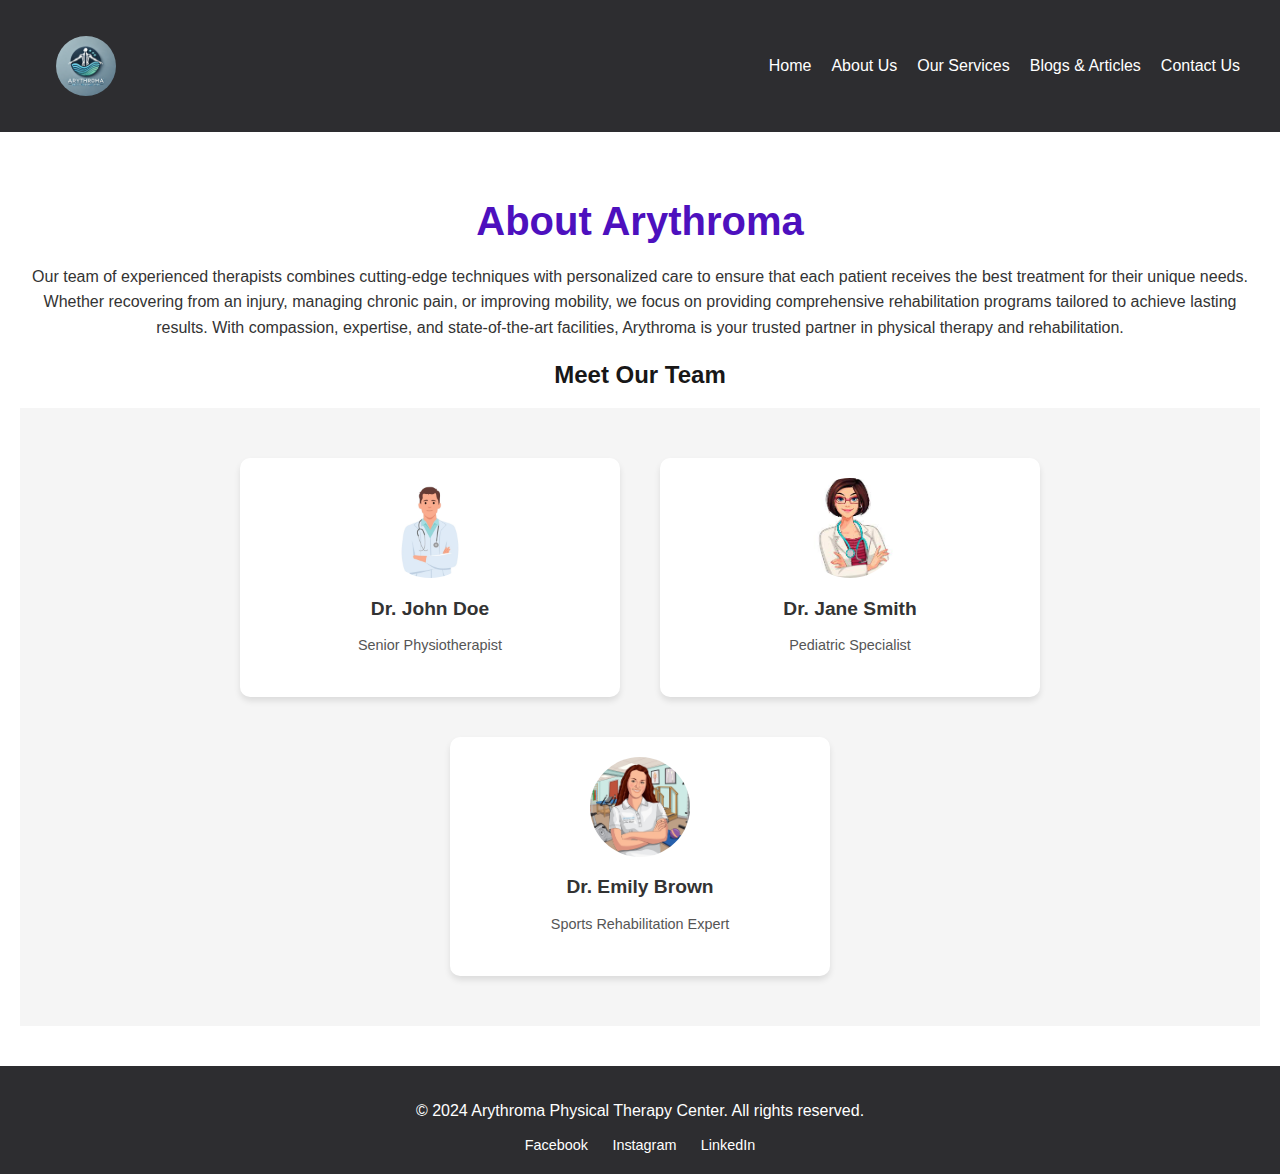
==== about-us.html @ 0a951b8c "about-us html and css have been added" ====
<!DOCTYPE html>
<html lang="en">
  <head>
    <meta charset="UTF-8" />
    <meta name="viewport" content="width=device-width, initial-scale=1.0" />
    <title>About Us</title>
    <link rel="stylesheet" href="about-us.css" />
  </head>
  <body>
    <!-- Header -->
    <header class="header">
      <div class="logo">
        <img src="img/My Logo.webp" alt="Arythroma Logo" />
      </div>
      <nav class="navbar">
        <ul>
          <li><a href="index.html">Home</a></li>
          <li><a href="#about">About Us</a></li>
          <li><a href="services.html">Our Services</a></li>
          <li><a href="#blog">Blogs & Articles</a></li>
          <li><a href="contact.html">Contact Us</a></li>
        </ul>
      </nav>
    </header>

    <!-- About Us Section -->
    <section class="about-us">
      <h1>About Arythroma</h1>
      <p>
        Our team of experienced therapists combines cutting-edge techniques with
        personalized care to ensure that each patient receives the best
        treatment for their unique needs. Whether recovering from an injury,
        managing chronic pain, or improving mobility, we focus on providing
        comprehensive rehabilitation programs tailored to achieve lasting
        results. With compassion, expertise, and state-of-the-art facilities,
        Arythroma is your trusted partner in physical therapy and
        rehabilitation.
      </p>
      <h2>Meet Our Team</h2>
      <div class="team-grid">
        <div class="team-member">
          <img src="img/Dr. John Doe.webp" alt="Dr. John Doe" />
          <div class="card-info">
            <h3>Dr. John Doe</h3>
            <p>Senior Physiotherapist</p>
          </div>
        </div>
        <div class="team-member">
          <img src="img/Jane Smith.webp" alt="Dr. Jane Smith" />
          <div class="card-info">
            <h3>Dr. Jane Smith</h3>
            <p>Pediatric Specialist</p>
          </div>
        </div>
        <div class="team-member">
          <img src="img/Dr. Emily Brown.webp" alt="Dr. Emily Brown" />
          <div class="card-info">
            <h3>Dr. Emily Brown</h3>
            <p>Sports Rehabilitation Expert</p>
          </div>
        </div>
      </div>
    </section>

    <!-- Footer -->
    <footer class="footer">
      <p>&copy; 2024 Arythroma Physical Therapy Center. All rights reserved.</p>
      <div class="social-icons">
        <a href="#">Facebook</a>
        <a href="#">Instagram</a>
        <a href="#">LinkedIn</a>
      </div>
    </footer>
  </body>
</html>
---- about-us.css ----
/* Global Styles */
body {
    margin: 0;
    font-family: Arial, sans-serif;
    color: #181717;
    background: #f5f5f5;
}

/* Header */
.header {
    display: flex;
    flex-wrap: wrap;
    justify-content: space-between;
    align-items: center;
    padding: 20px 40px;
    background: #2d2d30;
    color: #fff;
}

.header .logo {
    display: flex;
    align-items: center;
    padding: 1rem;
}

.header .logo img {
    height: 60px; /* Adjusted for a balanced appearance */
    width: 60px;
    border-radius: 50%;
    display: block;
    object-fit: cover;
}

.navbar ul {
    list-style: none;
    display: flex;
    gap: 20px;
    margin: 0;
    padding: 0;
}

.navbar a {
    color: #fff;
    text-decoration: none;
    font-size: 1rem;
}

.navbar a:hover {
    text-decoration: underline;
}

/* About Us Section */
.about-us {
    padding: 40px 20px;
    text-align: center;
    background: #ffffff;
}

.about-us h1 {
    font-size: 2.5rem;
    margin-bottom: 20px;
    color: #4d10be;
}

.about-us p {
    font-size: 1rem;
    line-height: 1.6;
    margin-bottom: 20px;
    color: #333;
}

/* Team Section */
.team-grid {
    padding: 40px 20px;
    background: #f5f5f5;
    display: flex;
    flex-wrap: wrap;
    justify-content: center;
    gap: 20px;
}

.team-member {
    background: #ffffff;
    border-radius: 10px;
    padding: 20px;
    text-align: center;
    box-shadow: 0 4px 6px rgba(0, 0, 0, 0.1);
    width: calc(30% - 20px);
    min-width: 250px;
    margin: 10px;
}

.team-member img {
    width: 100px;
    height: 100px;
    border-radius: 50%;
    object-fit: cover;
    display: block;
    margin: 0 auto 10px;
}

.team-member h3 {
    font-size: 1.2rem;
    margin-bottom: 10px;
    color: #333;
}

.team-member p {
    font-size: 0.9rem;
    color: #555;
}

/* Footer */
/* Footer */
.footer {
    padding: 20px;
    background: #2d2d30;
    color: #fff;
    text-align: center;
}

.footer .social-icons a {
    margin: 0 10px;
    color: #fff;
    text-decoration: none;
    font-size: 0.9rem;
}

.footer .social-icons a:hover {
    text-decoration: underline;
}


/* Responsive Design */
@media (max-width: 768px) {
    .header {
        padding: 20px;
        flex-direction: column;
    }

    .navbar ul {
        flex-direction: column;
        align-items: center;
        gap: 10px;
    }

    .about-us h1 {
        font-size: 2rem;
    }

    .about-us p {
        font-size: 1rem;
    }

    .team-member {
        width: calc(45% - 20px);
    }
    .footer p {
        font-size: 0.9rem;
    }
    .footer .social-icons a {
        font-size: 0.9rem;
    }
}

@media (max-width: 480px) {
    .header {
        padding: 20px;
    }

    .about-us h1 {
        font-size: 1.4rem;
    }

    .about-us p {
        font-size: 0.9rem;
    }

    .team-member {
        width: 100%;
    }

    .team-member h3 {
        font-size: 1rem;
    }

    .team-member p {
        font-size: 0.8rem;
    }

    .footer .social-icons a {
        font-size: 0.8rem;
    }
    .footer p {
        font-size: 0.7rem;
    }
    .footer .social-icons a {
        font-size: 0.7rem;
    }
}
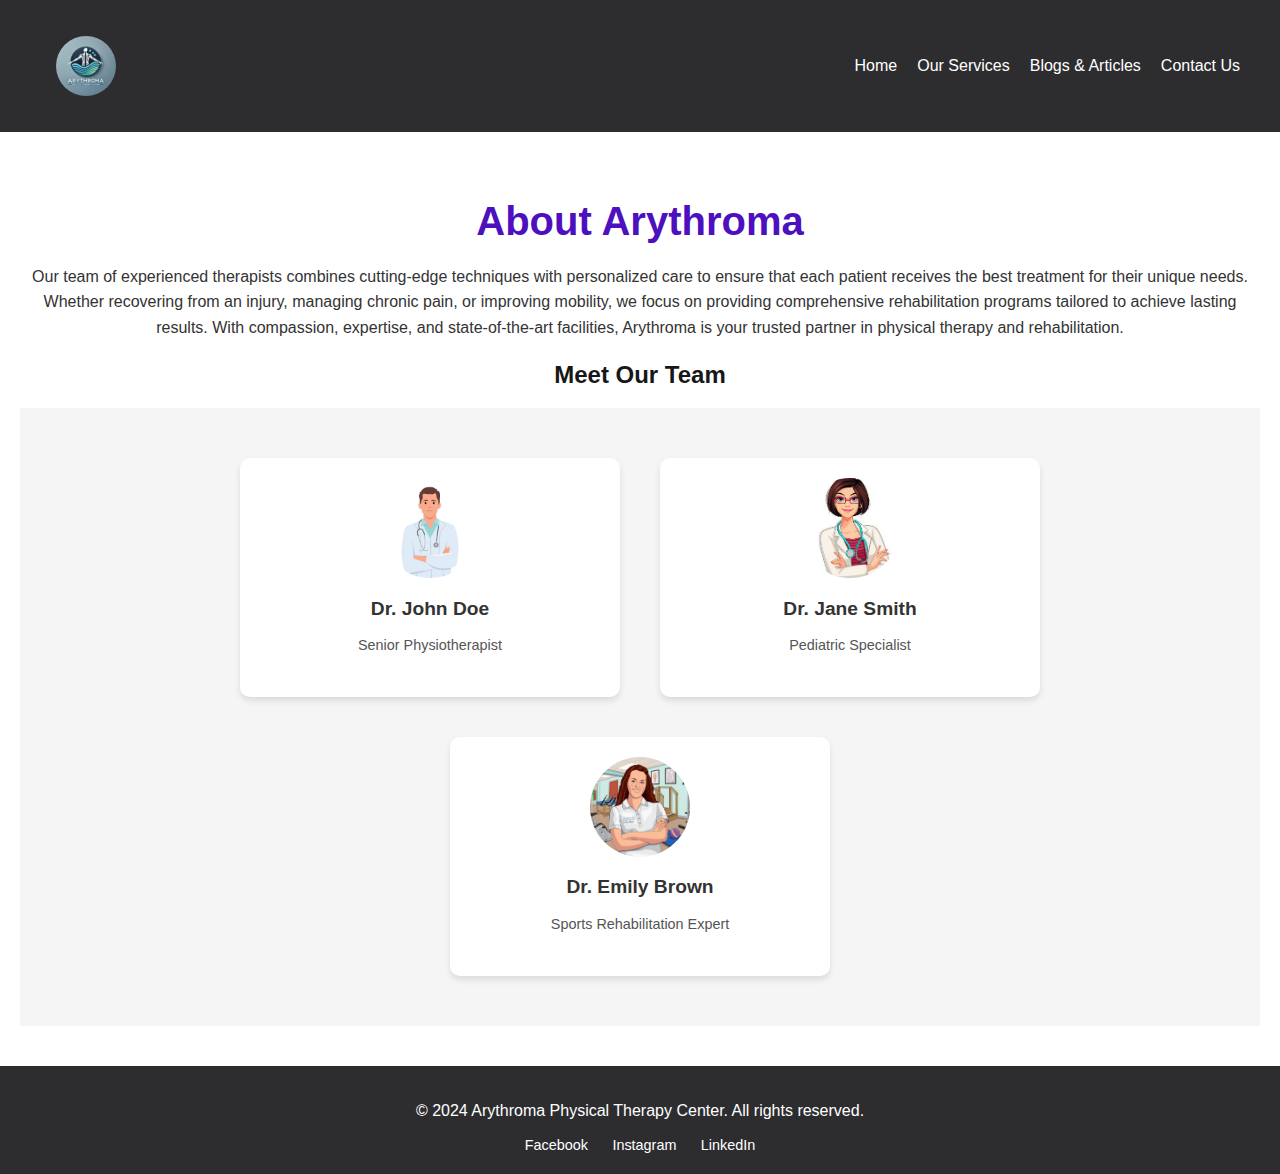
==== commit a7dd8de4: "contact-us html and css have been updated" ====
--- a/about-us.html
+++ b/about-us.html
@@ -7,7 +7,7 @@
     <link rel="stylesheet" href="about-us.css" />
   </head>
   <body>
-    <!-- Header -->
+ 
     <header class="header">
       <div class="logo">
         <img src="img/My Logo.webp" alt="Arythroma Logo" />
@@ -15,15 +15,13 @@
       <nav class="navbar">
         <ul>
           <li><a href="index.html">Home</a></li>
-          <li><a href="#about">About Us</a></li>
-          <li><a href="services.html">Our Services</a></li>
+                  <li><a href="services.html">Our Services</a></li>
           <li><a href="#blog">Blogs & Articles</a></li>
-          <li><a href="contact.html">Contact Us</a></li>
+          <li><a href="contacts-us.html">Contact Us</a></li>
         </ul>
       </nav>
     </header>
 
-    <!-- About Us Section -->
     <section class="about-us">
       <h1>About Arythroma</h1>
       <p>
@@ -62,7 +60,7 @@
       </div>
     </section>
 
-    <!-- Footer -->
+
     <footer class="footer">
       <p>&copy; 2024 Arythroma Physical Therapy Center. All rights reserved.</p>
       <div class="social-icons">
--- a/about-us.css
+++ b/about-us.css
@@ -1,4 +1,3 @@
-/* Global Styles */
 body {
     margin: 0;
     font-family: Arial, sans-serif;
@@ -6,7 +5,6 @@
     background: #f5f5f5;
 }
 
-/* Header */
 .header {
     display: flex;
     flex-wrap: wrap;
@@ -24,7 +22,7 @@
 }
 
 .header .logo img {
-    height: 60px; /* Adjusted for a balanced appearance */
+    height: 60px;
     width: 60px;
     border-radius: 50%;
     display: block;
@@ -49,7 +47,6 @@
     text-decoration: underline;
 }
 
-/* About Us Section */
 .about-us {
     padding: 40px 20px;
     text-align: center;
@@ -69,7 +66,6 @@
     color: #333;
 }
 
-/* Team Section */
 .team-grid {
     padding: 40px 20px;
     background: #f5f5f5;
@@ -110,8 +106,6 @@
     color: #555;
 }
 
-/* Footer */
-/* Footer */
 .footer {
     padding: 20px;
     background: #2d2d30;
@@ -131,7 +125,6 @@
 }
 
 
-/* Responsive Design */
 @media (max-width: 768px) {
     .header {
         padding: 20px;
